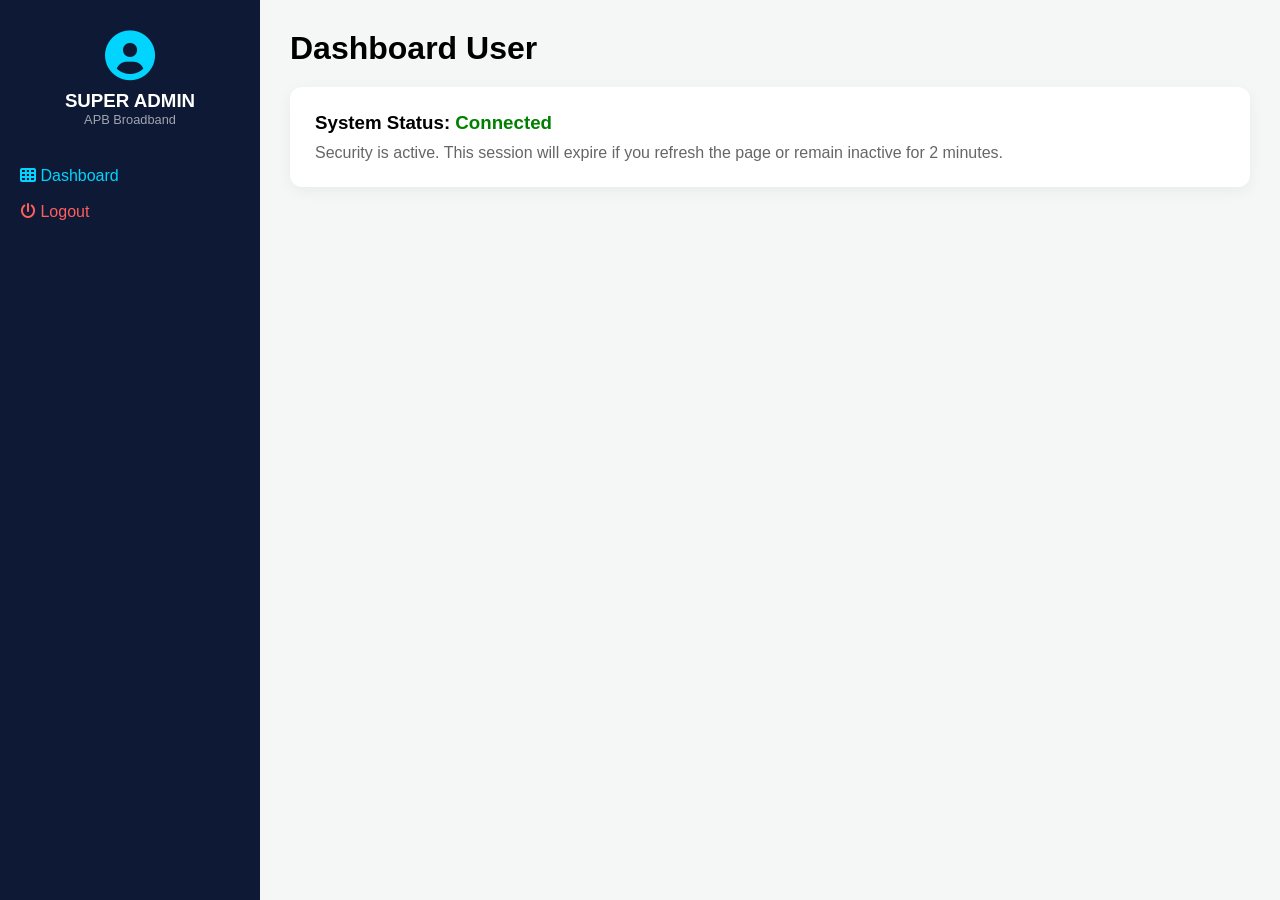
==== dashboard.html @ 9b633c59 "updat all-4-5-26" ====
<!DOCTYPE html>
<html lang="en">
<head>
    <meta charset="UTF-8">
    <title>Dashboard | APB Broadband</title>
    <link rel="stylesheet" href="https://cdnjs.cloudflare.com/ajax/libs/font-awesome/6.0.0/css/all.min.css">
    <style>
        :root { --sidebar: #0e1a35; --bg: #f4f7f6; --accent: #00d4ff; }
        * { margin: 0; padding: 0; box-sizing: border-box; font-family: 'Segoe UI', sans-serif; }
        body { background: var(--bg); display: flex; height: 100vh; overflow: hidden; }
        .sidebar { width: 260px; background: var(--sidebar); color: white; padding: 30px 20px; }
        .main { flex: 1; padding: 30px; overflow-y: auto; }
        .panel { background: white; padding: 25px; border-radius: 12px; box-shadow: 0 4px 15px rgba(0,0,0,0.05); }
    </style>
</head>
<body>
    <div class="sidebar">
        <div style="text-align:center; margin-bottom:40px;">
            <i class="fas fa-user-circle" style="font-size:50px; color:var(--accent);"></i>
            <h3 style="margin-top:10px;">SUPER ADMIN</h3>
            <p style="font-size: 0.8em; opacity: 0.6;">APB Broadband</p>
        </div>
        <nav>
            <a href="#" style="color:var(--accent); text-decoration:none;"><i class="fas fa-th"></i> Dashboard</a>
            <br><br>
            <a href="index.html" style="color:#ff5e5e; text-decoration:none;"><i class="fas fa-power-off"></i> Logout</a>
        </nav>
    </div>

    <div class="main">
        <h1>Dashboard User</h1>
        <div class="panel" style="margin-top:20px;">
            <h3>System Status: <span style="color:green;">Connected</span></h3>
            <p style="margin-top:10px; color:#666;">Security is active. This session will expire if you refresh the page or remain inactive for 2 minutes.</p>
        </div>
    </div>

    <script>
        // 1. REDIRECT ON REFRESH
        if (performance.navigation.type === performance.navigation.TYPE_RELOAD) {
            window.location.href = "index.html";
        }

        // 2. 2-MINUTE INACTIVITY TIMEOUT
        let idleTime = 0;
        setInterval(function() {
            idleTime++;
            if (idleTime >= 120) { // 120 seconds
                alert("Session expired due to inactivity.");
                window.location.href = "index.html";
            }
        }, 1000);

        // Reset timer on movement
        document.onmousemove = document.onkeypress = document.onclick = function() {
            idleTime = 0;
        };
    </script>
</body>
</html>
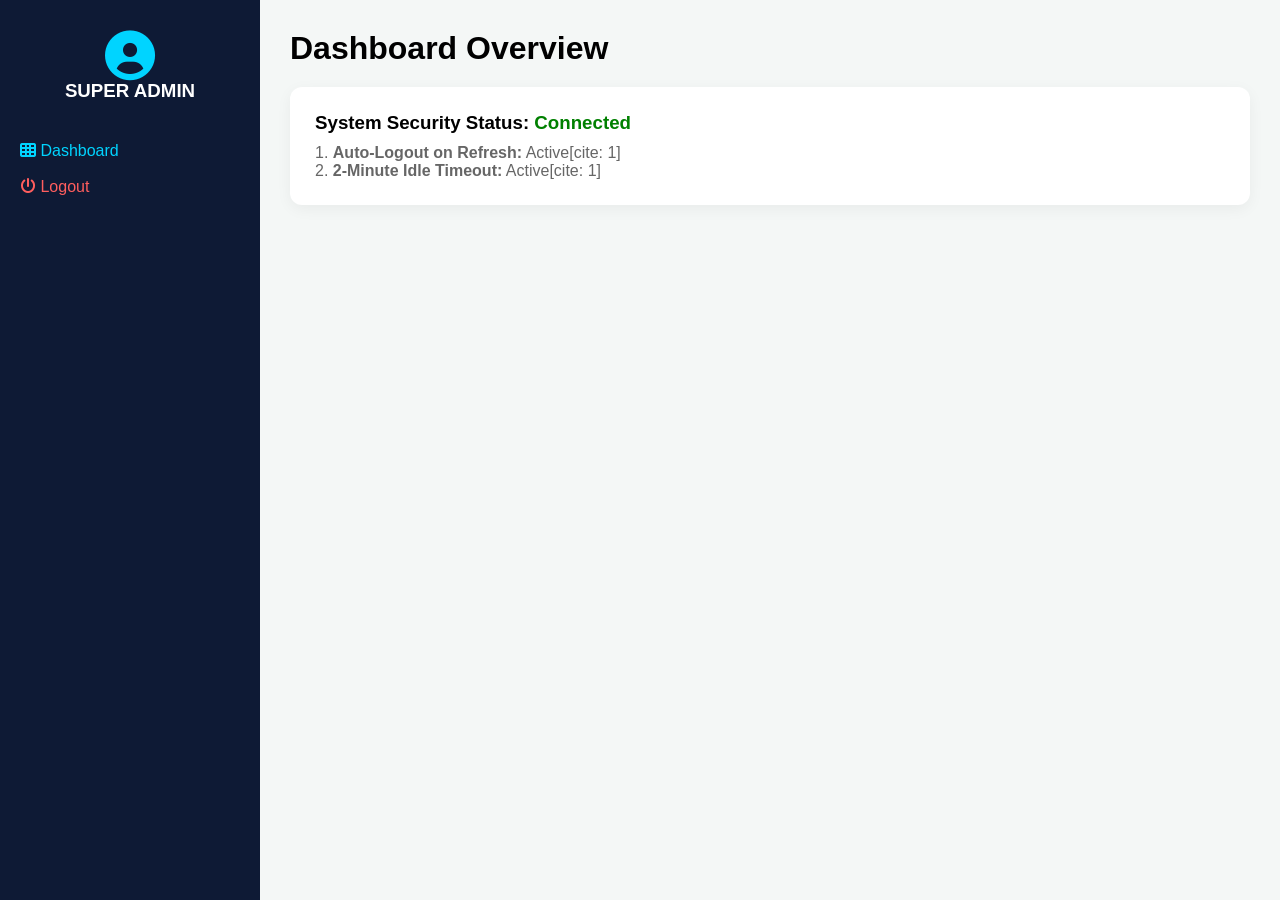
==== commit 4cda18bc: "last-not successfully-database connected" ====
--- a/dashboard.html
+++ b/dashboard.html
@@ -17,44 +17,43 @@
     <div class="sidebar">
         <div style="text-align:center; margin-bottom:40px;">
             <i class="fas fa-user-circle" style="font-size:50px; color:var(--accent);"></i>
-            <h3 style="margin-top:10px;">SUPER ADMIN</h3>
-            <p style="font-size: 0.8em; opacity: 0.6;">APB Broadband</p>
+            <h3>SUPER ADMIN</h3>
         </div>
         <nav>
-            <a href="#" style="color:var(--accent); text-decoration:none;"><i class="fas fa-th"></i> Dashboard</a>
-            <br><br>
-            <a href="index.html" style="color:#ff5e5e; text-decoration:none;"><i class="fas fa-power-off"></i> Logout</a>
+            <a href="#" style="color:var(--accent); text-decoration:none;"><i class="fas fa-th"></i> Dashboard</a><br><br>
+            <a href="index.html" class="logout-link" style="color:#ff5e5e; text-decoration:none;"><i class="fas fa-power-off"></i> Logout</a>
         </nav>
     </div>
 
     <div class="main">
-        <h1>Dashboard User</h1>
+        <h1>Dashboard Overview</h1>
         <div class="panel" style="margin-top:20px;">
-            <h3>System Status: <span style="color:green;">Connected</span></h3>
-            <p style="margin-top:10px; color:#666;">Security is active. This session will expire if you refresh the page or remain inactive for 2 minutes.</p>
+            <h3>System Security Status: <span style="color:green;">Connected</span></h3>
+            <p style="margin-top:10px; color:#666;">
+                1. <b>Auto-Logout on Refresh:</b> Active[cite: 1]<br>
+                2. <b>2-Minute Idle Timeout:</b> Active[cite: 1]
+            </p>
         </div>
     </div>
 
     <script>
-        // 1. REDIRECT ON REFRESH
+        // REDIRECT ON REFRESH: Immediately sends user to login if they reload[cite: 1]
         if (performance.navigation.type === performance.navigation.TYPE_RELOAD) {
             window.location.href = "index.html";
         }
 
-        // 2. 2-MINUTE INACTIVITY TIMEOUT
+        // 2-MINUTE IDLE TIMEOUT: Tracks inactivity and redirects[cite: 1]
         let idleTime = 0;
-        setInterval(function() {
+        setInterval(() => {
             idleTime++;
-            if (idleTime >= 120) { // 120 seconds
+            if (idleTime >= 120) { // 120 seconds = 2 minutes
                 alert("Session expired due to inactivity.");
                 window.location.href = "index.html";
             }
         }, 1000);
 
-        // Reset timer on movement
-        document.onmousemove = document.onkeypress = document.onclick = function() {
-            idleTime = 0;
-        };
+        // Reset timer on user interaction[cite: 1]
+        document.onmousemove = document.onkeypress = document.onclick = () => idleTime = 0;
     </script>
 </body>
 </html>
